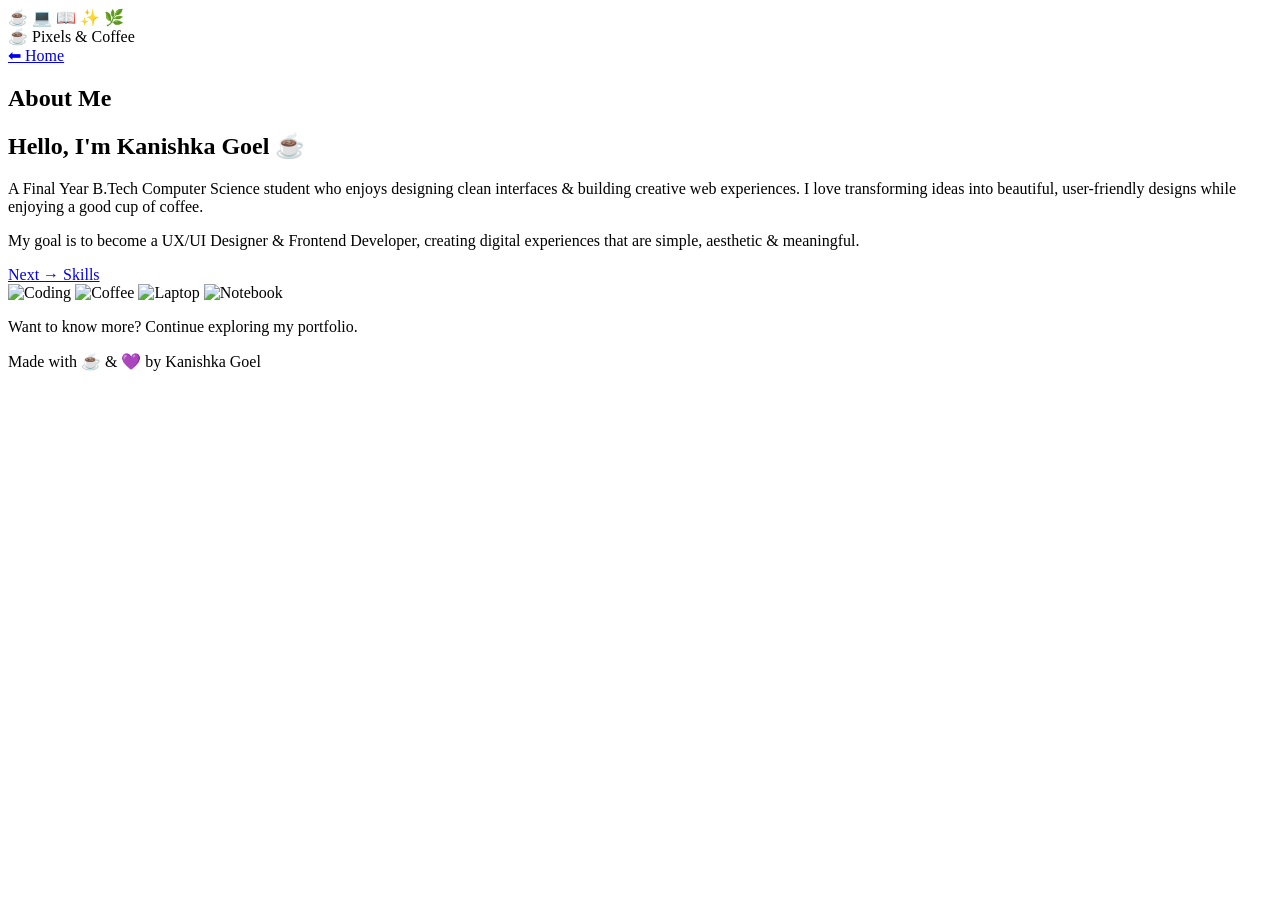
==== about.html @ 02e94e78 "Adding Files" ====
<!DOCTYPE html>
<html lang="en">

<head>
    <meta charset="UTF-8">
    <meta name="viewport" content="width=device-width, initial-scale=1.0">
    <title>About | Pixels & Coffee</title>
    <link rel="stylesheet" href="style.css">
    <link rel="preconnect" href="https://fonts.googleapis.com">
    <link rel="preconnect" href="https://fonts.gstatic.com" crossorigin>
    <link href="https://fonts.googleapis.com/css2?family=Caveat:wght@700&display=swap" rel="stylesheet">
</head>

<body>
    <div class="blob blob1"></div>
    <div class="blob blob2"></div>
    <div class="blob blob3"></div>

    <div class="doodles">
        <span class="d1">☕</span>
        <span class="d2">💻</span>
        <span class="d3">📖</span>
        <span class="d4">✨</span>
        <span class="d5">🌿</span>
    </div>

    <nav class="floating-nav">
        <div class="logo">
            ☕ Pixels & Coffee
        </div>

        <a href="home.html" class="home-btn">
            ⬅ Home
        </a>
    </nav>

    <section class="about-page">
        <div class="about-left">
            <h1>About Me</h1>
            <h2>Hello, I'm Kanishka Goel ☕</h2>

            <p>
                A Final Year B.Tech Computer Science student who enjoys
                designing clean interfaces & building creative web
                experiences. I love transforming ideas into beautiful,
                user-friendly designs while enjoying a good cup of coffee.
            </p>

            <p>
                My goal is to become a UX/UI Designer & Frontend Developer,
                creating digital experiences that are simple, aesthetic &
                meaningful.
            </p>

            <a href="skills.html" class="enter-btn">
                Next → Skills
            </a>
        </div>

        <div class="about-right">
            <img src="images/About-Laptop.png" alt="Coding">
            <img src="images/About-Coffee.png" alt="Coffee">
            <img src="images/Laptop.png" alt="Laptop">
            <img src="images/About-Notebook.png" alt="Notebook">
        </div>
    </section>

    <footer>
        <p>Want to know more? Continue exploring my portfolio.</p>
        <span>Made with ☕ & 💜 by Kanishka Goel</span>
    </footer>

    <div class="cursor"></div>
    <script src="script.js"></script>
</body>
</html>
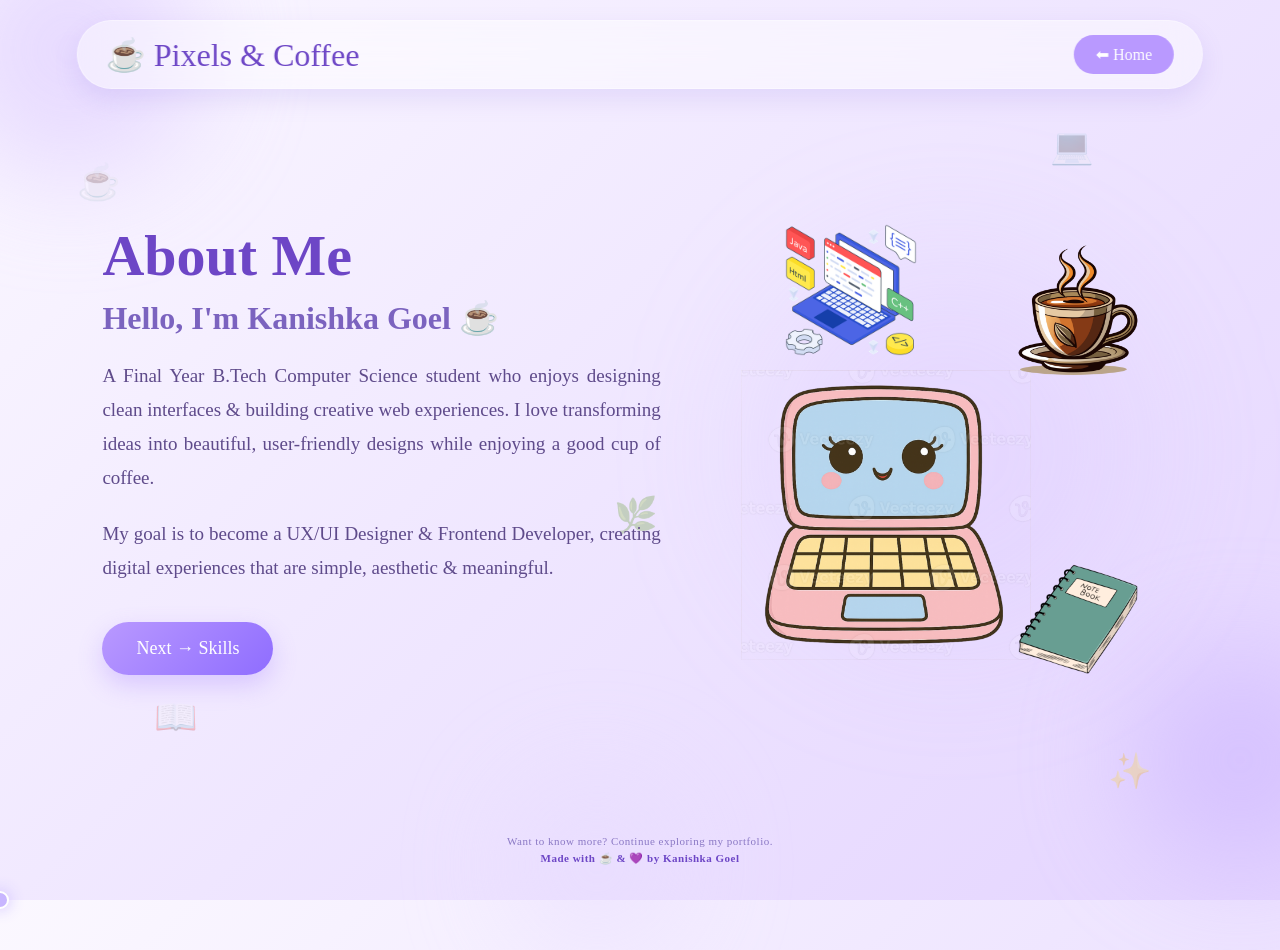
==== commit f8a025ce: "Update About" ====
--- a/about.html
+++ b/about.html
@@ -58,10 +58,10 @@
         </div>
 
         <div class="about-right">
-            <img src="images/About-Laptop.png" alt="Coding">
-            <img src="images/About-Coffee.png" alt="Coffee">
-            <img src="images/Laptop.png" alt="Laptop">
-            <img src="images/About-Notebook.png" alt="Notebook">
+            <img src="Images/About-Laptop.png" alt="Coding">
+            <img src="Images/About-Coffee.png" alt="Coffee">
+            <img src="Images/Laptop.png" alt="Laptop">
+            <img src="Images/About-Notebook.png" alt="Notebook">
         </div>
     </section>
 
@@ -73,4 +73,4 @@
     <div class="cursor"></div>
     <script src="script.js"></script>
 </body>
-</html>+</html>
--- a/style.css
+++ b/style.css
@@ -0,0 +1,2306 @@
+*{
+    margin:0;
+    padding:0;
+    box-sizing:border-box;
+    font-family:'Times New Roman',serif;
+    scroll-behavior:smooth;
+}
+
+body{
+    min-height:100vh;
+    overflow-x:hidden;
+    overflow-y:auto;
+    background:linear-gradient(135deg,#fbf8ff,#efe6ff,#e4d4ff);
+    position:relative;
+}
+
+/*========== LOADING SCREEN ==========*/
+#loading-screen{
+    position:fixed;
+    inset:0;
+    background:#fbf8ff;
+    display:flex;
+    flex-direction:column;
+    justify-content:center;
+    align-items:center;
+    z-index:9999;
+}
+
+.coffee-loader{
+    font-size:70px;
+    animation:floatCoffee 2s ease-in-out infinite;
+}
+
+.steam{
+    display:flex;
+    gap:8px;
+    margin-top:-12px;
+    margin-bottom:18px;
+}
+
+.steam span{
+    width:6px;
+    height:38px;
+    background:rgba(180,150,255,.35);
+    border-radius:20px;
+    animation:steam 2s infinite;
+}
+
+.steam span:nth-child(2){
+    animation-delay:.3s;
+}
+
+.steam span:nth-child(3){
+    animation-delay:.6s;
+}
+
+#loading-screen h2{
+    font-family:'Caveat',cursive;
+    font-size:34px;
+    color:#7753d8;
+    letter-spacing:1px;
+}
+
+@keyframes steam{
+    0%{
+        opacity:0;
+        transform:translateY(10px);
+    }
+
+    50%{
+        opacity:1;
+    }
+
+    100%{
+        opacity:0;
+        transform:translateY(-25px);
+    }
+}
+
+@keyframes floatCoffee{
+    0%,100%{
+        transform:translateY(0);
+    }
+
+    50%{
+        transform:translateY(-10px);
+    }
+}
+
+/*========== BACKGROUND BLOBS ==========*/
+.blob{
+    position:absolute;
+    border-radius:50%;
+    filter:blur(55px);
+    opacity:.55;
+    animation:blobMove 8s ease-in-out infinite;
+}
+
+.blob1{
+    width:260px;
+    height:260px;
+    background:#d9c5ff;
+    top:-80px;
+    left:-60px;
+}
+
+.blob2{
+    width:220px;
+    height:220px;
+    background:#cab2ff;
+    right:-70px;
+    bottom:30px;
+    animation-delay:2s;
+}
+
+.blob3{
+    width:170px;
+    height:170px;
+    background:#e8dcff;
+    left:40%;
+    bottom:-50px;
+    animation-delay:4s;
+}
+
+@keyframes blobMove{
+    0%,100%{
+        transform:translateY(0);
+    }
+
+    50%{
+        transform:translateY(-20px);
+    }
+}
+
+/*========== LANDING PAGE ==========*/
+.landing{
+    width:100%;
+    height:100vh;
+    display:flex;
+    justify-content:space-between;
+    align-items:center;
+    padding:0 8%;
+    position:relative;
+    z-index:5;
+}
+
+.left{
+    width:48%;
+}
+
+.left h3{
+    font-size:24px;
+    color:#6f54c8;
+    margin-bottom:8px;
+}
+
+.left h1{
+    font-family:'Caveat',cursive;
+    font-size:64px;
+    color:#6544c5;
+    margin-bottom:10px;
+}
+
+.tagline{
+    font-size:22px;
+    color:#8668db;
+    margin-bottom:18px;
+}
+
+.small-text{
+    width:90%;
+    line-height:30px;
+    font-size:19px;
+    color:#5c4b82;
+}
+
+/*========== ENTER BUTTON ==========*/
+.enter-btn{
+    display:inline-block;
+    margin-top:35px;
+    padding:16px 34px;
+    text-decoration:none;
+    background:linear-gradient(135deg,#b999ff,#8f6dff);
+    color:#fff;
+    border-radius:50px;
+    font-size:18px;
+    transition:.35s;
+    box-shadow:0 10px 25px rgba(160,120,255,.30);
+    position:relative;
+    overflow:hidden;
+}
+
+.enter-btn:hover{
+    transform:translateY(-6px) scale(1.03);
+    box-shadow:0 18px 35px rgba(160,120,255,.45);
+}
+
+.enter-btn:active{
+    transform:scale(.95);
+}
+
+.enter-btn::after{
+    content:"";
+    position:absolute;
+    width:0;
+    height:0;
+    background:rgba(255,255,255,.35);
+    border-radius:50%;
+    left:50%;
+    top:50%;
+    transform:translate(-50%,-50%);
+    transition:.45s;
+}
+
+.enter-btn:active::after{
+    width:280px;
+    height:280px;
+}
+
+/*========== RIGHT SIDE ==========*/
+
+.right{
+    width:42%;
+    display:flex;
+    justify-content:center;
+    align-items:center;
+    position:relative;
+}
+
+.right img{
+    position:absolute;
+    user-select:none;
+    pointer-events:none;
+    animation:floatItems 5s ease-in-out infinite;
+}
+
+.Books{
+    width:270px;
+    height:auto;    
+    top:30px;
+    right:370px;
+}
+
+.About-Laptop{
+    width:270px;
+    height:auto;
+    top:-70px;
+    right:150px;
+    animation-delay:.5s;
+}
+
+.About-Coffee{
+    width:250px;
+    height:auto;
+    top:-270px;
+    right:0;
+    animation-delay:1s;
+}
+
+.Coffee{
+    width:199px;
+    height:auto;
+    top:170px;
+    right: 72px;
+    animation-delay:1.5s;
+}
+
+.Star{
+    width:270px;
+    height:auto;
+    top:-270px;
+    right:370px;
+    animation-delay:2s;
+}
+
+@keyframes floatItems{
+    0%,100%{
+        transform:translateY(0);
+    }
+
+    50%{
+        transform:translateY(-12px);
+    }
+}
+
+/*========== FOOTER ==========*/
+footer{
+    position:absolute;
+    bottom:15px;
+    left:50%;
+    transform:translateX(-50%);
+    font-size:12px;
+    color:#8b79c5;
+    letter-spacing:.6px;
+}
+
+footer span{
+    color:#6842cf;
+    font-weight:bold;
+}
+
+/*========== RESPONSIVE ==========*/
+@media(max-width:950px){
+    .landing{
+        flex-direction:column;
+        justify-content:center;
+        text-align:center;
+        gap:40px;
+        padding:40px 20px;
+    }
+
+    .left{
+        width:100%;
+    }
+
+    .right{
+        width:100%;
+        height:350px;
+    }
+
+    .left h1{
+        font-size:54px;
+    }
+
+    .tagline{
+        font-size:20px;
+    }
+
+    .small-text{
+        width:100%;
+        font-size:18px;
+        line-height:28px;
+    }
+
+    .coffee{
+        width:130px;
+        left:50%;
+        transform:translateX(-50%);
+    }
+
+    .laptop{
+        width:250px;
+        left:50%;
+        top:110px;
+        transform:translateX(-50%);
+    }
+
+    .notebook{
+        display:none;
+    }
+
+    .plant{
+        display:none;
+    }
+}
+
+@media(max-width:600px){
+    .left h1{
+        font-size:46px;
+    }
+
+    .left h3{
+        font-size:22px;
+    }
+
+    .tagline{
+        font-size:18px;
+    }
+
+    .small-text{
+        font-size:17px;
+        line-height:26px;
+    }
+
+    .enter-btn{
+        padding:14px 28px;
+        font-size:16px;
+    }
+}
+
+/*========== SELECTION ==========*/
+::selection{
+    background:#b999ff;
+    color:#fff;
+}
+
+/*========== SPARKLE ==========*/
+.sparkle{
+    position:absolute;
+    width:8px;
+    height:8px;
+    border-radius:50%;
+    background:#b999ff;
+    pointer-events:none;
+    animation:spark .8s linear forwards;
+    z-index:99999;
+}
+
+@keyframes spark{
+    from{
+        opacity:1;
+        transform:translate(0,0) scale(1);
+    }
+
+    to{
+        opacity:0;
+        transform:translate(var(--x),var(--y)) scale(0);
+    }
+}
+
+/*========== PAGE FADE ==========*/
+.fade-out{
+    animation:pageFade .5s forwards;
+}
+
+@keyframes pageFade{
+    from{
+        opacity:1;
+    }
+
+    to{
+        opacity:0;
+    }
+}
+
+/*========== HOME PAGE ==========*/
+.floating-nav{
+    position:fixed;
+    top:20px;
+    left:50%;
+    transform:translateX(-50%);
+    width:88%;
+    padding:14px 28px;
+    display:flex;
+    justify-content:space-between;
+    align-items:center;
+    background:rgba(255,255,255,.45);
+    backdrop-filter:blur(18px);
+    border:1px solid rgba(255,255,255,.35);
+    border-radius:50px;
+    box-shadow:0 10px 25px rgba(130,100,220,.15);
+    z-index:999;
+}
+
+.logo{
+    font-family:'Caveat',cursive;
+    font-size:32px;
+    color:#6d46c6;
+}
+
+.home-btn{
+    text-decoration:none;
+    color:#fff;
+    background:#b999ff;
+    padding:10px 22px;
+    border-radius:30px;
+    transition:.3s;
+}
+
+.home-btn:hover{
+    background:#9d79ff;
+    transform:translateY(-3px);
+}
+
+.home-page{
+    min-height:100vh;
+    display:flex;
+    flex-direction:column;
+    justify-content:center;
+    align-items:center;
+    padding:120px 8% 70px;
+}
+
+.welcome{
+    text-align:center;
+    margin-bottom:50px;
+}
+
+.welcome h1{
+    font-family:'Caveat',cursive;
+    font-size:56px;
+    color:#6d46c6;
+}
+
+.welcome h2{
+    margin-top:8px;
+    font-size:34px;
+    color:#7d63bc;
+}
+
+.welcome p{
+    margin-top:18px;
+    font-size:19px;
+    color:#5f4b8b;
+    line-height:30px;
+    max-width:650px;
+}
+/*========== MENU GRID ==========*/
+.menu-grid{
+    width:100%;
+    display:grid;
+    grid-template-columns:repeat(4,1fr);
+    gap:28px;
+}
+
+.menu-card{
+    text-decoration:none;
+    background:rgba(255,255,255,.45);
+    backdrop-filter:blur(18px);
+    border:1px solid rgba(255,255,255,.35);
+    border-radius:26px;
+    padding:35px 25px;
+    text-align:center;
+    transition:.35s;
+    box-shadow:0 10px 25px rgba(120,90,200,.12);
+    position:relative;
+    overflow:hidden;
+}
+
+.menu-card::before{
+    content:"";
+    position:absolute;
+    inset:0;
+    background:linear-gradient(135deg,rgba(255,255,255,.15),rgba(185,153,255,.18));
+    opacity:0;
+    transition:.35s;
+}
+
+.menu-card:hover::before{
+    opacity:1;
+}
+
+.menu-card:hover{
+    transform:translateY(-10px) scale(1.03);
+    box-shadow:0 18px 35px rgba(120,90,200,.22);
+}
+
+.menu-card span{
+    display:block;
+    font-size:46px;
+    margin-bottom:18px;
+    transition:.35s;
+}
+
+.menu-card:hover span{
+    transform:scale(1.15) rotate(-6deg);
+}
+
+.menu-card h3{
+    font-size:24px;
+    color:#6d46c6;
+    margin-bottom:10px;
+}
+
+.menu-card p{
+    font-size:16px;
+    color:#6d6298;
+    line-height:24px;
+}
+
+/*========== FOOTER ==========*/
+footer{
+    width:100%;
+    text-align:center;
+    padding:20px;
+    color:#8b79c5;
+    font-size:11px;
+    letter-spacing:.5px;
+}
+
+footer p{
+    margin-bottom:5px;
+}
+
+footer span{
+    color:#6d46c6;
+    font-weight:bold;
+}
+
+/*========== RESPONSIVE ==========*/
+@media(max-width:1100px){
+    .menu-grid{
+        grid-template-columns:repeat(2,1fr);
+    }
+}
+
+@media(max-width:700px){
+    .floating-nav{
+        width:94%;
+        padding:12px 18px;
+    }
+
+    .logo{
+        font-size:26px;
+    }
+
+    .welcome h1{
+        font-size:48px;
+    }
+
+    .welcome h2{
+        font-size:28px;
+    }
+
+    .welcome p{
+        font-size:17px;
+        line-height:28px;
+    }
+
+    .menu-grid{
+        grid-template-columns:1fr;
+    }
+
+    .menu-card{
+        padding:28px 20px;
+    }
+}
+
+/*========== ABOUT PAGE ==========*/
+.about-page{
+    min-height:100vh;
+    display:flex;
+    justify-content:space-between;
+    align-items:center;
+    padding:120px 8%;
+    gap:60px;
+    position:relative;
+    z-index:2;
+}
+
+.about-left{
+    width:55%;
+}
+
+.about-left h1{
+    font-family:'Caveat',cursive;
+    font-size:58px;
+    color:#6d46c6;
+    margin-bottom:10px;
+}
+
+.about-left h2{
+    font-size:32px;
+    color:#7b63bf;
+    margin-bottom:22px;
+}
+
+.about-left p{
+    font-size:19px;
+    line-height:34px;
+    color:#5f4b8b;
+    margin-bottom:22px;
+    text-align:justify;
+}
+
+.about-right{
+    width:45%;
+    height:500px;
+    position:relative;
+}
+
+.about-right img{
+    position:absolute;
+    animation:floatItems 5s ease-in-out infinite;
+    user-select:none;
+}
+
+.about-right img:nth-child(1){
+    width:180px;
+    top:0;
+    left:40px;
+}
+
+.about-right img:nth-child(2){
+    width:140px;
+    top:40px;
+    right:30px;
+    animation-delay:1s;
+}
+
+.about-right img:nth-child(3){
+    width:290px;
+    bottom:40px;
+    left:20px;
+    animation-delay:2s;
+}
+
+.about-right img:nth-child(4){
+    width:120px;
+    bottom:20px;
+    right:40px;
+    animation-delay:3s;
+}
+
+.about-left .enter-btn{
+    margin-top:15px;
+}
+
+.about-left .enter-btn:hover{
+    box-shadow:0 18px 35px rgba(165,130,255,.35);
+}
+
+.about-right img:hover{
+    transform:translateY(-10px) scale(1.06);
+    transition:.35s;
+}
+
+.about-right::before{
+    content:"";
+    position:absolute;
+    width:380px;
+    height:380px;
+    background:rgba(210,185,255,.22);
+    border-radius:50%;
+    filter:blur(70px);
+    top:50%;
+    left:50%;
+    transform:translate(-50%,-50%);
+    z-index:-1;
+}
+
+@media(max-width:1000px){
+    .about-page{
+        flex-direction:column;
+        text-align:center;
+        padding:120px 7% 60px;
+    }
+
+    .about-left{
+        width:100%;
+    }
+
+    .about-right{
+        width:100%;
+        height:420px;
+        margin-top:20px;
+    }
+
+    .about-left p{
+        text-align:center;
+        line-height:30px;
+        font-size:18px;
+    }
+}
+
+@media(max-width:650px){
+    .about-left h1{
+        font-size:48px;
+    }
+
+    .about-left h2{
+        font-size:26px;
+    }
+
+    .about-left p{
+        font-size:17px;
+    }
+
+    .about-right{
+        height:320px;
+    }
+
+    .about-right img:nth-child(1){
+        width:130px;
+    }
+
+    .about-right img:nth-child(2){
+        width:100px;
+    }
+
+    .about-right img:nth-child(3){
+        width:220px;
+    }
+
+    .about-right img:nth-child(4){
+        width:90px;
+    }
+}
+
+/*========== SKILLS PAGE ==========*/
+.skills-page{
+    min-height:100vh;
+    padding:120px 8% 70px;
+    position:relative;
+    z-index:2;
+}
+
+.skills-heading{
+    text-align:center;
+    margin-bottom:50px;
+}
+
+.skills-heading h1{
+    font-family:'Caveat',cursive;
+    font-size:58px;
+    color:#6d46c6;
+    margin-bottom:12px;
+}
+
+.skills-heading p{
+    font-size:20px;
+    color:#6b5a96;
+}
+
+.skills-grid{
+    display:grid;
+    grid-template-columns:repeat(3,1fr);
+    gap:28px;
+}
+
+.skill-card{
+    background:rgba(255,255,255,.45);
+    backdrop-filter:blur(18px);
+    border:1px solid rgba(255,255,255,.35);
+    border-radius:26px;
+    padding:30px;
+    text-align:center;
+    box-shadow:0 10px 25px rgba(120,90,200,.12);
+    transition:.35s;
+    position:relative;
+    overflow:hidden;
+}
+
+.skill-card::before{
+    content:"";
+    position:absolute;
+    inset:0;
+    background:linear-gradient(135deg,
+    rgba(255,255,255,.15),
+    rgba(185,153,255,.18));
+    opacity:0;
+    transition:.35s;
+}
+
+.skill-card:hover::before{
+    opacity:1;
+}
+
+.skill-card:hover{
+    transform:translateY(-10px) scale(1.03);
+    box-shadow:0 18px 35px rgba(120,90,200,.22);
+}
+
+.skill-card h2{
+    font-size:28px;
+    color:#6d46c6;
+    margin-bottom:16px;
+}
+
+.skill-card p{
+    font-size:17px;
+    line-height:28px;
+    color:#6b5a96;
+}
+
+.skill-card:nth-child(odd){
+    animation:floatSkill 5s ease-in-out infinite;
+}
+
+.skill-card:nth-child(even){
+    animation:floatSkill 5s ease-in-out infinite;
+    animation-delay:1.5s;
+}
+
+@keyframes floatSkill{
+    0%,100%{
+        transform:translateY(0);
+    }
+
+    50%{
+        transform:translateY(-8px);
+    }
+}
+
+.skill-card:hover h2{
+    color:#8d67ff;
+    transition:.3s;
+}
+
+.skill-card:hover p{
+    color:#56457e;
+    transition:.3s;
+}
+
+.skills-page .enter-btn{
+    display:block;
+    width:240px;
+    margin:55px auto 0;
+    text-align:center;
+}
+
+@media(max-width:1000px){
+    .skills-grid{
+        grid-template-columns:repeat(2,1fr);
+    }
+}
+
+@media(max-width:700px){
+
+    .skills-heading h1{
+        font-size:48px;
+    }
+
+    .skills-heading p{
+        font-size:18px;
+    }
+
+    .skills-grid{
+        grid-template-columns:1fr;
+    }
+
+    .skill-card{
+        padding:26px;
+    }
+
+    .skill-card h2{
+        font-size:24px;
+    }
+
+    .skill-card p{
+        font-size:16px;
+        line-height:26px;
+    }
+
+    .skills-page .enter-btn{
+        width:210px;
+    }
+}
+
+/*========== PROJECTS PAGE ==========*/
+.projects-page{
+    min-height:100vh;
+    padding:120px 8% 70px;
+    position:relative;
+    z-index:2;
+}
+
+.projects-heading{
+    text-align:center;
+    margin-bottom:50px;
+}
+
+.projects-heading h1{
+    font-family:'Caveat',cursive;
+    font-size:58px;
+    color:#6d46c6;
+    margin-bottom:12px;
+}
+
+.projects-heading p{
+    font-size:20px;
+    color:#6b5a96;
+}
+
+.projects-grid{
+    display:grid;
+    grid-template-columns:repeat(3,1fr);
+    gap:28px;
+}
+
+.project-card{
+    background:rgba(255,255,255,.45);
+    backdrop-filter:blur(18px);
+    border:1px solid rgba(255,255,255,.35);
+    border-radius:28px;
+    padding:20px;
+    box-shadow:0 10px 25px rgba(120,90,200,.12);
+    transition:.35s;
+    overflow:hidden;
+    position:relative;
+}
+
+.project-card::before{
+    content:"📌";
+    position:absolute;
+    top:12px;
+    right:16px;
+    font-size:24px;
+}
+
+.project-card:hover{
+    transform:rotate(-2deg) translateY(-10px);
+    box-shadow:0 18px 35px rgba(120,90,200,.22);
+}
+
+.project-card img{
+    width:100%;
+    height:190px;
+    object-fit:cover;
+    border-radius:18px;
+    transition:.4s;
+}
+
+.project-card:hover img{
+    transform:scale(1.08);
+}
+
+.project-card h2{
+    margin-top:18px;
+    font-size:25px;
+    color:#6d46c6;
+}
+
+.project-card p{
+    margin-top:12px;
+    font-size:16px;
+    line-height:28px;
+    color:#6b5a96;
+}
+
+.project-card:nth-child(odd){
+    animation:floatProject 5s ease-in-out infinite;
+}
+
+.project-card:nth-child(even){
+    animation:floatProject 5s ease-in-out infinite;
+    animation-delay:1.5s;
+}
+
+@keyframes floatProject{
+    0%,100%{
+        transform:translateY(0);
+    }
+
+    50%{
+        transform:translateY(-8px);
+    }
+}
+
+.project-card:hover h2{
+    color:#8b67ff;
+    transition:.3s;
+}
+
+.project-card:hover p{
+    color:#56457e;
+    transition:.3s;
+}
+
+.project-card::after{
+    content:"View Project →";
+    position:absolute;
+    left:50%;
+    bottom:-45px;
+    transform:translateX(-50%);
+    background:#b999ff;
+    color:#fff;
+    padding:10px 22px;
+    border-radius:30px;
+    font-size:15px;
+    transition:.35s;
+    opacity:0;
+}
+
+.project-card:hover::after{
+    bottom:18px;
+    opacity:1;
+}
+
+.projects-page .enter-btn{
+    display:block;
+    width:250px;
+    margin:55px auto 0;
+    text-align:center;
+}
+
+@media(max-width:1000px){
+    .projects-grid{
+        grid-template-columns:repeat(2,1fr);
+    }
+}
+
+@media(max-width:700px){
+    .projects-heading h1{
+        font-size:48px;
+    }
+
+    .projects-heading p{
+        font-size:18px;
+    }
+
+    .projects-grid{
+        grid-template-columns:1fr;
+    }
+
+    .project-card img{
+        height:180px;
+    }
+
+    .project-card h2{
+        font-size:23px;
+    }
+
+    .project-card p{
+        font-size:16px;
+        line-height:26px;
+    }
+
+    .projects-page .enter-btn{
+        width:220px;
+    }
+}
+
+/*========== EXPERIENCE PAGE ==========*/
+.experience-page{
+    min-height:100vh;
+    padding:120px 8% 70px;
+    position:relative;
+    z-index:2;
+}
+
+.experience-heading{
+    text-align:center;
+    margin-bottom:55px;
+}
+
+.experience-heading h1{
+    font-family:'Caveat',cursive;
+    font-size:58px;
+    color:#6d46c6;
+    margin-bottom:12px;
+}
+
+.experience-heading p{
+    font-size:20px;
+    color:#6b5a96;
+}
+
+.timeline{
+    max-width:900px;
+    margin:0 auto;
+    position:relative;
+}
+
+.timeline::before{
+    content:"";
+    position:absolute;
+    left:50%;
+    top:0;
+    width:4px;
+    height:100%;
+    background:#d6c1ff;
+    transform:translateX(-50%);
+    border-radius:20px;
+}
+
+.timeline-card{
+    width:42%;
+    padding:22px;
+    margin-bottom:40px;
+    background:rgba(255,255,255,.45);
+    backdrop-filter:blur(18px);
+    border:1px solid rgba(255,255,255,.35);
+    border-radius:22px;
+    box-shadow:0 10px 25px rgba(120,90,200,.12);
+    position:relative;
+    transition:.35s;
+}
+
+.timeline-card:nth-child(odd){
+    margin-right:auto;
+}
+
+.timeline-card:nth-child(even){
+    margin-left:auto;
+}
+
+.timeline-card::before{
+    content:"☕";
+    position:absolute;
+    top:22px;
+    font-size:22px;
+}
+
+.timeline-card:nth-child(odd)::before{
+    right:-46px;
+}
+
+.timeline-card:nth-child(even)::before{
+    left:-46px;
+}
+
+.timeline-card span{
+    display:inline-block;
+    padding:6px 14px;
+    border-radius:30px;
+    background:#e9dcff;
+    color:#6d46c6;
+    font-size:15px;
+    font-weight:bold;
+    margin-bottom:15px;
+}
+
+.timeline-card h2{
+    color:#6d46c6;
+    font-size:26px;
+    margin-bottom:12px;
+}
+
+.timeline-card p{
+    color:#6b5a96;
+    font-size:17px;
+    line-height:28px;
+}
+
+.timeline-card:hover{
+    transform:translateY(-10px) scale(1.03);
+    box-shadow:0 18px 35px rgba(120,90,200,.22);
+}
+
+.timeline-card:hover h2{
+    color:#8b67ff;
+    transition:.3s;
+}
+
+.timeline-card:hover span{
+    background:#cdb2ff;
+    color:#fff;
+    transition:.3s;
+}
+
+.timeline-card:nth-child(odd){
+    animation:floatLeft 5s ease-in-out infinite;
+}
+
+.timeline-card:nth-child(even){
+    animation:floatRight 5s ease-in-out infinite;
+    animation-delay:1.5s;
+}
+
+@keyframes floatLeft{
+    0%,100%{
+        transform:translateY(0);
+    }
+
+    50%{
+        transform:translateY(-8px);
+    }
+}
+
+@keyframes floatRight{
+    0%,100%{
+        transform:translateY(0);
+    }
+
+    50%{
+        transform:translateY(-8px);
+    }
+}
+
+.experience-page .enter-btn{
+    display:block;
+    width:260px;
+    margin:55px auto 0;
+    text-align:center;
+}
+
+@media(max-width:900px){
+    .timeline::before{
+        left:22px;
+    }
+
+    .timeline-card{
+        width:calc(100% - 60px);
+        margin-left:60px !important;
+    }
+
+    .timeline-card::before{
+        left:-42px !important;
+    }
+}
+
+@media(max-width:700px){
+    .experience-heading h1{
+        font-size:48px;
+    }
+
+    .experience-heading p{
+        font-size:18px;
+    }
+
+    .timeline-card{
+        padding:20px;
+    }
+
+    .timeline-card h2{
+        font-size:22px;
+    }
+
+    .timeline-card p{
+        font-size:16px;
+        line-height:26px;
+    }
+
+    .experience-page .enter-btn{
+        width:220px;
+    }
+}
+
+/*========== CERTIFICATES PAGE ==========*/
+.certificate-page{
+    min-height:100vh;
+    padding:120px 8% 70px;
+    position:relative;
+    z-index:2;
+}
+
+.certificate-heading{
+    text-align:center;
+    margin-bottom:50px;
+}
+
+.certificate-heading h1{
+    font-family:'Caveat',cursive;
+    font-size:58px;
+    color:#6d46c6;
+    margin-bottom:12px;
+}
+
+.certificate-heading p{
+    font-size:20px;
+    color:#6b5a96;
+}
+
+.certificate-slider{
+    display:flex;
+    gap:28px;
+    overflow-x:auto;
+    padding:15px 10px 25px;
+    scroll-behavior:smooth;
+}
+
+.certificate-slider::-webkit-scrollbar{
+    height:8px;
+}
+
+.certificate-slider::-webkit-scrollbar-thumb{
+    background:#c9b0ff;
+    border-radius:20px;
+}
+
+.certificate-slider::-webkit-scrollbar-track{
+    background:#f3ecff;
+    border-radius:20px;
+}
+
+.certificate-card{
+    min-width:300px;
+    background:rgba(255,255,255,.45);
+    backdrop-filter:blur(18px);
+    border:1px solid rgba(255,255,255,.35);
+    border-radius:26px;
+    padding:18px;
+    text-align:center;
+    box-shadow:0 10px 25px rgba(120,90,200,.12);
+    transition:.35s;
+    position:relative;
+    overflow:hidden;
+    display:flex;
+    flex-direction:column;
+    justify-content:space-between;
+}
+
+.certificate-card img{
+    width:100%;
+    height:200px;
+    object-fit:cover;
+    border-radius:18px;
+    transition:.35s;
+}
+
+.certificate-card h2{
+    margin-top:18px;
+    font-size:23px;
+    color:#6d46c6;
+    min-height:70px;
+    display:flex;
+    align-items:center;
+    justify-content:center;
+}
+
+.certificate-card:nth-child(odd){
+    animation:floatCertificate 5s ease-in-out infinite;
+}
+
+.certificate-card:nth-child(even){
+    animation:floatCertificate 5s ease-in-out infinite;
+    animation-delay:1.5s;
+}
+
+@keyframes floatCertificate{
+    0%,100%{
+        transform:translateY(0);
+    }
+
+    50%{
+        transform:translateY(-8px);
+    }
+}
+
+.certificate-card:hover{
+    transform:rotate(-2deg) translateY(-12px) scale(1.03);
+    box-shadow:0 20px 40px rgba(120,90,200,.25);
+}
+
+.certificate-card:hover img{
+    transform:scale(1.05);
+}
+
+.certificate-card:hover h2{
+    color:#8b67ff;
+    transition:.3s;
+}
+
+.certificate-card::before{
+    content:"📜";
+    position:absolute;
+    top:12px;
+    right:16px;
+    font-size:22px;
+    opacity:.85;
+}
+
+.certificate-page .enter-btn{
+    display:block;
+    width:240px;
+    margin:55px auto 0;
+    text-align:center;
+}
+
+@media(max-width:700px){
+    .certificate-heading h1{
+        font-size:48px;
+    }
+
+    .certificate-heading p{
+        font-size:18px;
+    }
+
+    .certificate-card{
+        min-width:260px;
+    }
+
+    .certificate-card img{
+        height:170px;
+    }
+
+    .certificate-card h2{
+        font-size:20px;
+    }
+
+    .certificate-page .enter-btn{
+        width:210px;
+    }
+}
+
+.certificate-icon{
+    font-size:70px;
+    margin:25px 0;
+    animation:certificateFloat 3s ease-in-out infinite;
+}
+
+.certificate-card p{
+    margin-top:12px;
+    font-size:17px;
+    color:#7a67b8;
+    min-height:45px;
+}
+
+.certificate-card span{
+    display:inline-block;
+    margin-top:18px;
+    padding:8px 18px;
+    border-radius:25px;
+    background:#ece3ff;
+    color:#6d46c6;
+    font-size:14px;
+    font-weight:bold;
+}
+
+@keyframes certificateFloat{
+    0%,100%{
+        transform:translateY(0);
+    }
+    50%{
+        transform:translateY(-8px);
+    }
+}
+
+/*========== RESUME PAGE ==========*/
+.resume-page{
+    min-height:100vh;
+    padding:120px 8% 70px;
+    position:relative;
+    z-index:2;
+}
+
+.resume-heading{
+    text-align:center;
+    margin-bottom:50px;
+}
+
+.resume-heading h1{
+    font-family:'Caveat',cursive;
+    font-size:58px;
+    color:#6d46c6;
+    margin-bottom:12px;
+}
+
+.resume-heading p{
+    font-size:20px;
+    color:#6b5a96;
+}
+
+.resume-book{
+    display:grid;
+    grid-template-columns:1fr 1fr;
+    gap:35px;
+}
+
+.resume-left,
+.resume-right{
+    background:rgba(255,255,255,.45);
+    backdrop-filter:blur(18px);
+    border:1px solid rgba(255,255,255,.35);
+    border-radius:28px;
+    padding:35px;
+    box-shadow:0 10px 25px rgba(120,90,200,.12);
+    position:relative;
+    overflow:hidden;
+}
+
+.resume-left::before,
+.resume-right::before{
+    content:"";
+    position:absolute;
+    left:20px;
+    top:0;
+    width:6px;
+    height:100%;
+    background:#d9c2ff;
+    border-radius:20px;
+}
+
+.resume-left h2,
+.resume-right h2{
+    color:#6d46c6;
+    font-size:30px;
+    margin-bottom:20px;
+}
+
+.resume-left p{
+    font-size:18px;
+    line-height:34px;
+    color:#6b5a96;
+}
+
+.resume-right ul{
+    padding-left:22px;
+}
+
+.resume-right li{
+    color:#6b5a96;
+    font-size:18px;
+    line-height:34px;
+}
+
+.download-btn{
+    display:inline-block;
+    margin-top:30px;
+    padding:14px 28px;
+    background:#c8b6ff;
+    color:#fff;
+    text-decoration:none;
+    border-radius:30px;
+    font-size:17px;
+    font-weight:bold;
+    transition:.35s;
+    box-shadow:0 10px 20px rgba(120,90,200,.18);
+}
+
+.download-btn:hover{
+    background:#b08cff;
+    transform:translateY(-5px) scale(1.05);
+    box-shadow:0 18px 35px rgba(120,90,200,.28);
+}
+
+.resume-left:hover,
+.resume-right:hover{
+    transform:translateY(-10px);
+    transition:.35s;
+    box-shadow:0 20px 40px rgba(120,90,200,.22);
+}
+
+.resume-left{
+    animation:floatResume 5s ease-in-out infinite;
+}
+
+.resume-right{
+    animation:floatResume 5s ease-in-out infinite;
+    animation-delay:1.5s;
+}
+
+@keyframes floatResume{
+    0%,100%{
+        transform:translateY(0);
+    }
+
+    50%{
+        transform:translateY(-8px);
+    }
+}
+
+.resume-page .enter-btn{
+    display:block;
+    width:240px;
+    margin:55px auto 0;
+    text-align:center;
+}
+
+@media(max-width:900px){
+    .resume-book{
+        grid-template-columns:1fr;
+    }
+}
+
+@media(max-width:700px){
+    .resume-heading h1{
+        font-size:48px;
+    }
+
+    .resume-heading p{
+        font-size:18px;
+    }
+
+    .resume-left,
+    .resume-right{
+        padding:26px;
+    }
+
+    .resume-left h2,
+    .resume-right h2{
+        font-size:26px;
+    }
+
+    .resume-left p,
+    .resume-right li{
+        font-size:16px;
+        line-height:30px;
+    }
+
+    .download-btn{
+        width:100%;
+        text-align:center;
+    }
+
+    .resume-page .enter-btn{
+        width:220px;
+    }
+}
+
+/*========== CONTACT PAGE ==========*/
+.contact-page{
+    min-height:100vh;
+    padding:120px 8% 70px;
+    position:relative;
+    z-index:2;
+}
+
+.contact-heading{
+    text-align:center;
+    margin-bottom:50px;
+}
+
+.contact-heading h1{
+    font-family:'Caveat',cursive;
+    font-size:58px;
+    color:#6d46c6;
+    margin-bottom:12px;
+}
+
+.contact-heading p{
+    font-size:20px;
+    color:#6b5a96;
+}
+
+.contact-box{
+    display:grid;
+    grid-template-columns:repeat(2,1fr);
+    gap:30px;
+    max-width:900px;
+    margin:0 auto;
+}
+
+.contact-card{
+    background:rgba(255,255,255,.45);
+    backdrop-filter:blur(18px);
+    border:1px solid rgba(255,255,255,.35);
+    border-radius:26px;
+    padding:35px;
+    text-align:center;
+    box-shadow:0 10px 25px rgba(120,90,200,.12);
+    transition:.35s;
+    position:relative;
+    overflow:hidden;
+}
+
+.contact-card::before{
+    content:"";
+    position:absolute;
+    inset:0;
+    background:linear-gradient(135deg,
+    rgba(255,255,255,.15),
+    rgba(185,153,255,.18));
+    opacity:0;
+    transition:.35s;
+}
+
+.contact-card:hover::before{
+    opacity:1;
+}
+
+.contact-card h2{
+    font-size:28px;
+    color:#6d46c6;
+    margin-bottom:18px;
+}
+
+.contact-card p{
+    font-size:18px;
+    color:#6b5a96;
+    word-break:break-word;
+}
+
+.contact-card:hover{
+    transform:translateY(-10px) scale(1.03);
+    box-shadow:0 20px 40px rgba(120,90,200,.22);
+}
+
+.contact-card:hover h2{
+    color:#8b67ff;
+    transition:.3s;
+}
+
+.contact-card:hover p{
+    color:#56457e;
+    transition:.3s;
+}
+
+.contact-card:nth-child(odd){
+    animation:floatContact 5s ease-in-out infinite;
+}
+
+.contact-card:nth-child(even){
+    animation:floatContact 5s ease-in-out infinite;
+    animation-delay:1.5s;
+}
+
+@keyframes floatContact{
+    0%,100%{
+        transform:translateY(0);
+    }
+
+    50%{
+        transform:translateY(-8px);
+    }
+}
+
+.contact-page .enter-btn{
+    display:block;
+    width:230px;
+    margin:55px auto 0;
+    text-align:center;
+}
+
+@media(max-width:900px){
+    .contact-box{
+        grid-template-columns:1fr;
+    }
+}
+
+@media(max-width:700px){
+    .contact-heading h1{
+        font-size:48px;
+    }
+
+    .contact-heading p{
+        font-size:18px;
+    }
+
+    .contact-card{
+        padding:26px;
+    }
+
+    .contact-card h2{
+        font-size:24px;
+    }
+
+    .contact-card p{
+        font-size:16px;
+        line-height:28px;
+    }
+
+    .contact-page .enter-btn{
+        width:210px;
+    }
+}
+
+/*========== GOODBYE PAGE ==========*/
+.goodbye-page{
+    min-height:100vh;
+    padding:120px 8% 70px;
+    display:flex;
+    flex-direction:column;
+    justify-content:center;
+    align-items:center;
+    text-align:center;
+    position:relative;
+    z-index:2;
+}
+
+.coffee-cup{
+    position:relative;
+    font-size:90px;
+    margin-bottom:20px;
+    animation:cupFloat 4s ease-in-out infinite;
+}
+
+.steam{
+    position:absolute;
+    width:8px;
+    height:55px;
+    border-radius:50px;
+    background:rgba(255,255,255,.7);
+    filter:blur(2px);
+    animation:steam 3s linear infinite;
+}
+
+.steam1{
+    left:28px;
+    top:-40px;
+}
+
+.steam2{
+    left:52px;
+    top:-50px;
+    animation-delay:.8s;
+}
+
+.steam3{
+    left:76px;
+    top:-42px;
+    animation-delay:1.6s;
+}
+
+@keyframes steam{
+    0%{
+        opacity:0;
+        transform:translateY(0) scale(.8);
+    }
+
+    50%{
+        opacity:1;
+    }
+
+    100%{
+        opacity:0;
+        transform:translateY(-45px) scale(1.4);
+    }
+}
+
+@keyframes cupFloat{
+    0%,100%{
+        transform:translateY(0);
+    }
+
+    50%{
+        transform:translateY(-10px);
+    }
+}
+
+.goodbye-page h1{
+    font-family:'Caveat',cursive;
+    font-size:70px;
+    color:#6d46c6;
+    margin-bottom:12px;
+}
+
+.goodbye-page h2{
+    font-size:30px;
+    color:#7b63bf;
+    margin-bottom:20px;
+}
+
+.goodbye-page p{
+    max-width:700px;
+    font-size:19px;
+    line-height:34px;
+    color:#6b5a96;
+    margin-bottom:30px;
+}
+
+.signature{
+    font-family:'Caveat',cursive;
+    font-size:42px;
+    color:#8b67ff;
+    margin-bottom:35px;
+}
+
+.goodbye-page .enter-btn{
+    display:inline-block;
+    padding:15px 34px;
+    background:#c8b6ff;
+    color:#fff;
+    text-decoration:none;
+    border-radius:35px;
+    font-size:18px;
+    font-weight:bold;
+    transition:.35s;
+    box-shadow:0 10px 25px rgba(120,90,200,.18);
+    position:relative;
+    overflow:hidden;
+}
+
+.goodbye-page .enter-btn:hover{
+    background:#b08cff;
+    transform:translateY(-6px) scale(1.05);
+    box-shadow:0 18px 40px rgba(120,90,200,.30);
+}
+
+.goodbye-page .enter-btn::before{
+    content:"✨";
+    position:absolute;
+    left:-30px;
+    top:50%;
+    transform:translateY(-50%);
+    transition:.45s;
+}
+
+.goodbye-page .enter-btn:hover::before{
+    left:18px;
+}
+
+.goodbye-page .enter-btn::after{
+    content:"✨";
+    position:absolute;
+    right:-30px;
+    top:50%;
+    transform:translateY(-50%);
+    transition:.45s;
+}
+
+.goodbye-page .enter-btn:hover::after{
+    right:18px;
+}
+
+.goodbye-page::before,
+.goodbye-page::after{
+    content:"✦";
+    position:absolute;
+    font-size:26px;
+    color:#d8c6ff;
+    animation:twinkle 4s ease-in-out infinite;
+}
+
+.goodbye-page::before{
+    top:18%;
+    left:12%;
+}
+
+.goodbye-page::after{
+    bottom:18%;
+    right:14%;
+    animation-delay:2s;
+}
+
+@keyframes twinkle{
+    0%,100%{
+        opacity:.3;
+        transform:scale(1) rotate(0deg);
+    }
+
+    50%{
+        opacity:1;
+        transform:scale(1.4) rotate(180deg);
+    }
+}
+
+@media(max-width:700px){
+    .coffee-cup{
+        font-size:70px;
+    }
+
+    .goodbye-page h1{
+        font-size:54px;
+    }
+
+    .goodbye-page h2{
+        font-size:24px;
+    }
+
+    .goodbye-page p{
+        font-size:17px;
+        line-height:30px;
+    }
+
+    .signature{
+        font-size:34px;
+    }
+
+    .goodbye-page .enter-btn{
+        width:230px;
+        text-align:center;
+    }
+}
+
+.cursor{
+    width:20px;
+    height:20px;
+    background:#c8b6ff;
+    border:2px solid white;
+    border-radius:50%;
+    position:fixed;
+    pointer-events:none;
+    z-index:99999;
+    transform:translate(-50%,-50%);
+    transition:transform .08s linear;
+    box-shadow:0 0 18px #c8b6ff;
+}
+
+.spark{
+    width:8px;
+    height:8px;
+    background:#e6dcff;
+    border-radius:50%;
+    position:fixed;
+    pointer-events:none;
+    animation:spark .8s linear forwards;
+    z-index:99998;
+}
+
+@keyframes spark{
+    0%{
+        opacity:1;
+        transform:scale(1);
+    }
+
+    100%{
+        opacity:0;
+        transform:translateY(-25px) scale(0);
+    }
+}
+
+/*========== FLOATING DOODLES ==========*/
+.doodles{
+    position:fixed;
+    top:0;
+    left:0;
+    width:100%;
+    height:100%;
+    pointer-events:none;
+    z-index:0;
+    overflow:hidden;
+}
+
+.doodles span{
+    position:absolute;
+    font-size:35px;
+    opacity:.28;
+    animation:doodleFloat linear infinite;
+}
+
+.d1{
+    left:6%;
+    top:18%;
+    animation-duration:11s;
+}
+
+.d2{
+    left:82%;
+    top:14%;
+    animation-duration:13s;
+}
+
+.d3{
+    left:12%;
+    bottom:18%;
+    animation-duration:15s;
+}
+
+.d4{
+    right:10%;
+    bottom:12%;
+    animation-duration:12s;
+}
+
+.d5{
+    left:48%;
+    top:55%;
+    animation-duration:14s;
+}
+
+@keyframes doodleFloat{
+    0%{
+        transform:translateY(0) rotate(0deg);
+    }
+    
+    25%{
+        transform:translateY(-20px) rotate(8deg);
+    }
+    
+    50%{
+        transform:translateY(10px) rotate(-8deg);
+    }
+    
+    75%{
+        transform:translateY(-15px) rotate(5deg);
+    }
+    100%{
+        transform:translateY(0) rotate(0deg);
+    }
+}
+
+/*========== LOADING PAGE ==========*/
+.loading-page{
+    margin:0;
+    min-height:100vh;
+    display:flex;
+    justify-content:center;
+    align-items:center;
+    background:linear-gradient(135deg,#f7f2ff,#efe5ff,#e5d7ff);
+}
+
+.loading-box{
+    width:380px;
+    padding:40px;
+    border-radius:28px;
+    background:rgba(255,255,255,.45);
+    backdrop-filter:blur(18px);
+    text-align:center;
+    box-shadow:0 15px 35px rgba(120,90,200,.18);
+}
+
+.coffee-icon{
+    font-size:70px;
+    animation:coffeeFloat 2.5s ease-in-out infinite;
+}
+
+@keyframes coffeeFloat{
+    0%,100%{
+        transform:translateY(0);
+    }
+    50%{
+        transform:translateY(-10px);
+    }
+}
+
+.loading-box h2{
+    font-family:'Caveat',cursive;
+    font-size:45px;
+    color:#6d46c6;
+    margin:15px 0;
+}
+
+.loading-bar{
+    width:100%;
+    height:14px;
+    background:#e8ddff;
+    border-radius:20px;
+    overflow:hidden;
+    margin:25px 0;
+}
+
+.loading-fill{
+    width:0%;
+    height:100%;
+    background:linear-gradient(to right,#b999ff,#8f6fff);
+    transition:.2s;
+}
+
+#percent{
+    font-size:24px;
+    font-weight:bold;
+    color:#6d46c6;
+}
+
+.loading-text{
+    margin-top:12px;
+    color:#7b69aa;
+    font-size:16px;
+}
+
+/*========== CUSTOM CURSOR ==========*/
+body{
+    cursor:none;
+}
+
+.cursor{
+    position:fixed;
+    width:18px;
+    height:18px;
+    border-radius:50%;
+    background:#C8B6FF;
+    border:2px solid #ffffff;
+    pointer-events:none;
+    transform:translate(-50%,-50%);
+    z-index:99999;
+    box-shadow:0 0 15px rgba(200,182,255,.9);
+    transition:transform .08s linear;
+}
+
+.spark{
+    position:fixed;
+    width:7px;
+    height:7px;
+    background:#E9DDFF;
+    border-radius:50%;
+    pointer-events:none;
+    z-index:99998;
+    animation:spark .8s linear forwards;
+}
+
+@keyframes spark{
+    0%{
+        opacity:1;
+        transform:scale(1);
+    }
+
+    100%{
+        opacity:0;
+        transform:translateY(-20px) scale(0);
+    }
+}
+
+a:hover,
+button:hover{
+    cursor:none;
+}
+
+.page-btn{
+    display:flex;
+    justify-content:center;
+    align-items:center;
+    margin:60px 0 40px;
+}
+
+.next-btn{
+    display:inline-block;
+    padding:14px 32px;
+    background:#A98BFF;
+    color:white;
+    border-radius:40px;
+    text-decoration:none;
+    font-size:18px;
+    transition:.3s;
+}
+
+/*========== CERTIFICATE POPUP ==========*/
+
+.certificate-btn{
+    margin-top:auto;
+    padding:10px 22px;
+    border:none;
+    border-radius:30px;
+    background:#B79DFF;
+    color:#fff;
+    cursor:pointer;
+    font-size:14px;
+    font-weight:600;
+    transition:.3s;
+}
+
+.certificate-btn:hover{
+    background:#A98BFF;
+    transform:translateY(-3px);
+}
+
+.certificate-popup{
+    display:none;
+    position:fixed;
+    left:0;
+    top:0;
+    width:100%;
+    height:100%;
+    background:rgba(0,0,0,.65);
+    backdrop-filter:blur(6px);
+    justify-content:center;
+    align-items:center;
+    z-index:9999;
+}
+
+.certificate-popup img{
+    width:75%;
+    max-width:850px;
+    border-radius:18px;
+    box-shadow:0 20px 50px rgba(0,0,0,.35);
+}
+
+.close-popup{
+    position:absolute;
+    top:25px;
+    right:40px;
+    font-size:45px;
+    color:white;
+    cursor:pointer;
+}
